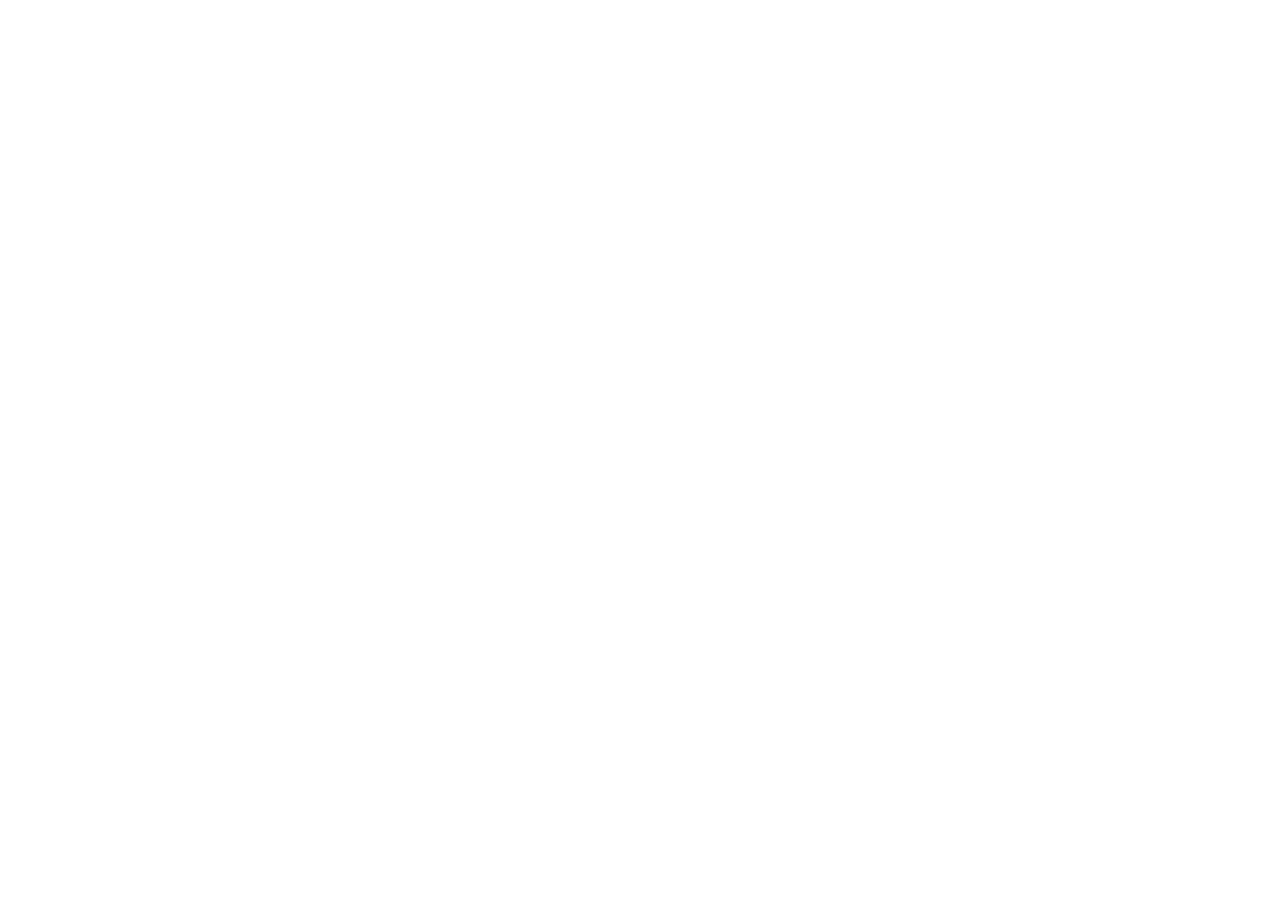
==== singolo1.html @ 40d2c9fa "init: start singolo1 task" ====
<!DOCTYPE html>
<html lang="en">

<head>
    <meta charset="UTF-8">
    <meta name="viewport" content="width=device-width, initial-scale=1.0">
    <title>Singolo1</title>
    <link src="singolo1.css">

</head>


<body>

</body>

</html>
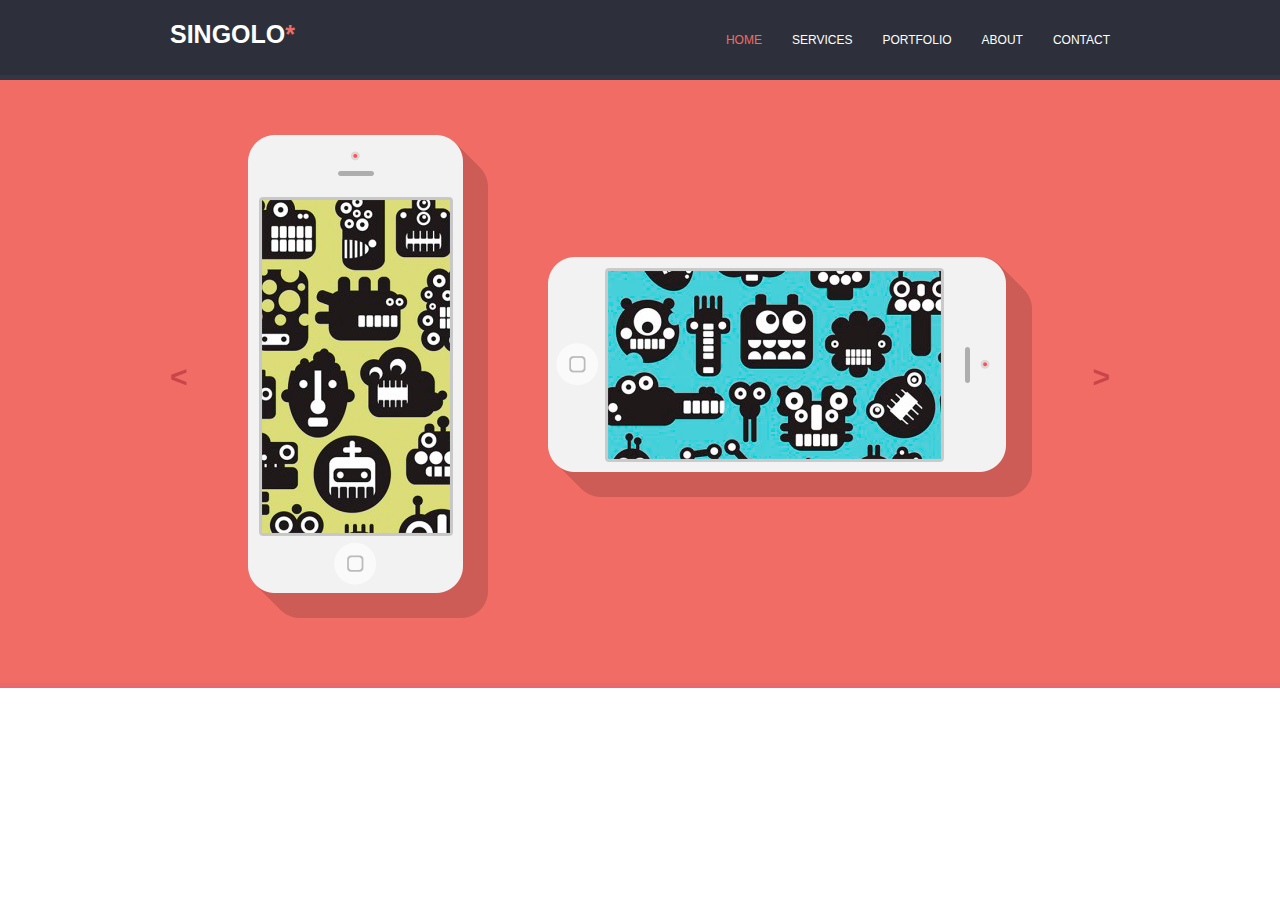
==== commit ce8ea8e2: "feat: header and slider" ====
--- a/singolo1.html
+++ b/singolo1.html
@@ -5,12 +5,48 @@
     <meta charset="UTF-8">
     <meta name="viewport" content="width=device-width, initial-scale=1.0">
     <title>Singolo1</title>
-    <link src="singolo1.css">
-
+    <link rel="stylesheet" href="singolo1.css">
 </head>
 
-
 <body>
+    <header class="header">
+        <div class="container">
+            <div class="row">
+                <h1 class="logo">SINGOLO<span>*</span></h1>
+                <nav class="header-nav">
+                    <ul class="header-nav-list">
+                        <li class="header-nav-item">
+                            <a class="active" href="#">Home</a>
+                        </li>
+                        <li class="header-nav-item">
+                            <a href="#">Services</a>
+                        </li>
+                        <li class="header-nav-item">
+                            <a href="#">Portfolio</a>
+                        </li>
+                        <li class="header-nav-item">
+                            <a href="#">About</a>
+                        </li>
+                        <li class="header-nav-item">
+                            <a href="#">Contact</a>
+                        </li>
+                    </ul>
+                </nav>
+            </div>
+        </div>
+    </header>
+    <main>
+        <section class="top-slider">
+            <div class="container">
+                <div class="slider-wrap">
+                    <button class="button-left button">&#60;</button>
+                    <img class="iPhone-Vertical" src="./assets/images/iPhone-Vertical.png">
+                    <img class="iPhone-Horizontal" src="./assets/images/iPhone-Horizontal.png">
+                    <button class="button-right button">&#62;</button>
+                </div>
+            </div>
+        </section>
+    </main>
 
 </body>
 
--- a/singolo1.css
+++ b/singolo1.css
@@ -0,0 +1,106 @@
+*,
+*:before,
+*:after {
+    margin: 0;
+    padding: 0;
+    box-sizing: border-box;
+}
+
+body {
+    font-family: Lato, sans-serif;
+}
+
+.container {
+    max-width: 1020px;
+    padding: 0 40px;
+    margin: 0 auto;
+}
+
+.row {
+    display: flex;
+    align-items: center;
+    justify-content: space-between;
+}
+
+.header {
+    color: #ffffff;
+    background: #2d303a;
+    border-bottom: 5px solid #323746;
+    height: 80px;
+}
+
+h1.logo {
+    font-size: 25px;
+    display: inline-block;
+    padding-top: 20px;
+}
+
+h1.logo span {
+    color: #f06c64;
+}
+
+nav.header-nav {
+    font-size: 12px;
+    display: inline-block;
+    padding-top: 30px;
+}
+
+ul.header-nav-list {
+    display: flex;
+    text-decoration: none;
+    list-style: none;
+}
+
+li.header-nav-item {
+    text-transform: uppercase;
+}
+
+li.header-nav-item:not(:last-child) {
+    margin-right: 30px;
+}
+
+
+/*
+li.header-nav-item:not(:first-child):before {
+    content: ".";
+}
+*/
+
+li.header-nav-item a {
+    text-decoration: none;
+    color: #ffffff;
+}
+
+li.header-nav-item a.active {
+    color: #f06c64;
+}
+
+li.header-nav-item a:hover,
+li.header-nav-item a:active {
+    color: #f06c64;
+}
+
+.top-slider {
+    background: #f06c64;
+    border-bottom: 5px solid #ea676b;
+    padding: 55px 0 65px;
+}
+
+.slider-wrap {
+    display: flex;
+    align-items: center;
+    justify-content: space-between;
+}
+
+button {
+    font-size: 30px;
+    font-weight: bold;
+    color: #ca4549;
+    background: transparent;
+    border: transparent;
+}
+
+button:hover {
+    color: #000000;
+    cursor: pointer;
+}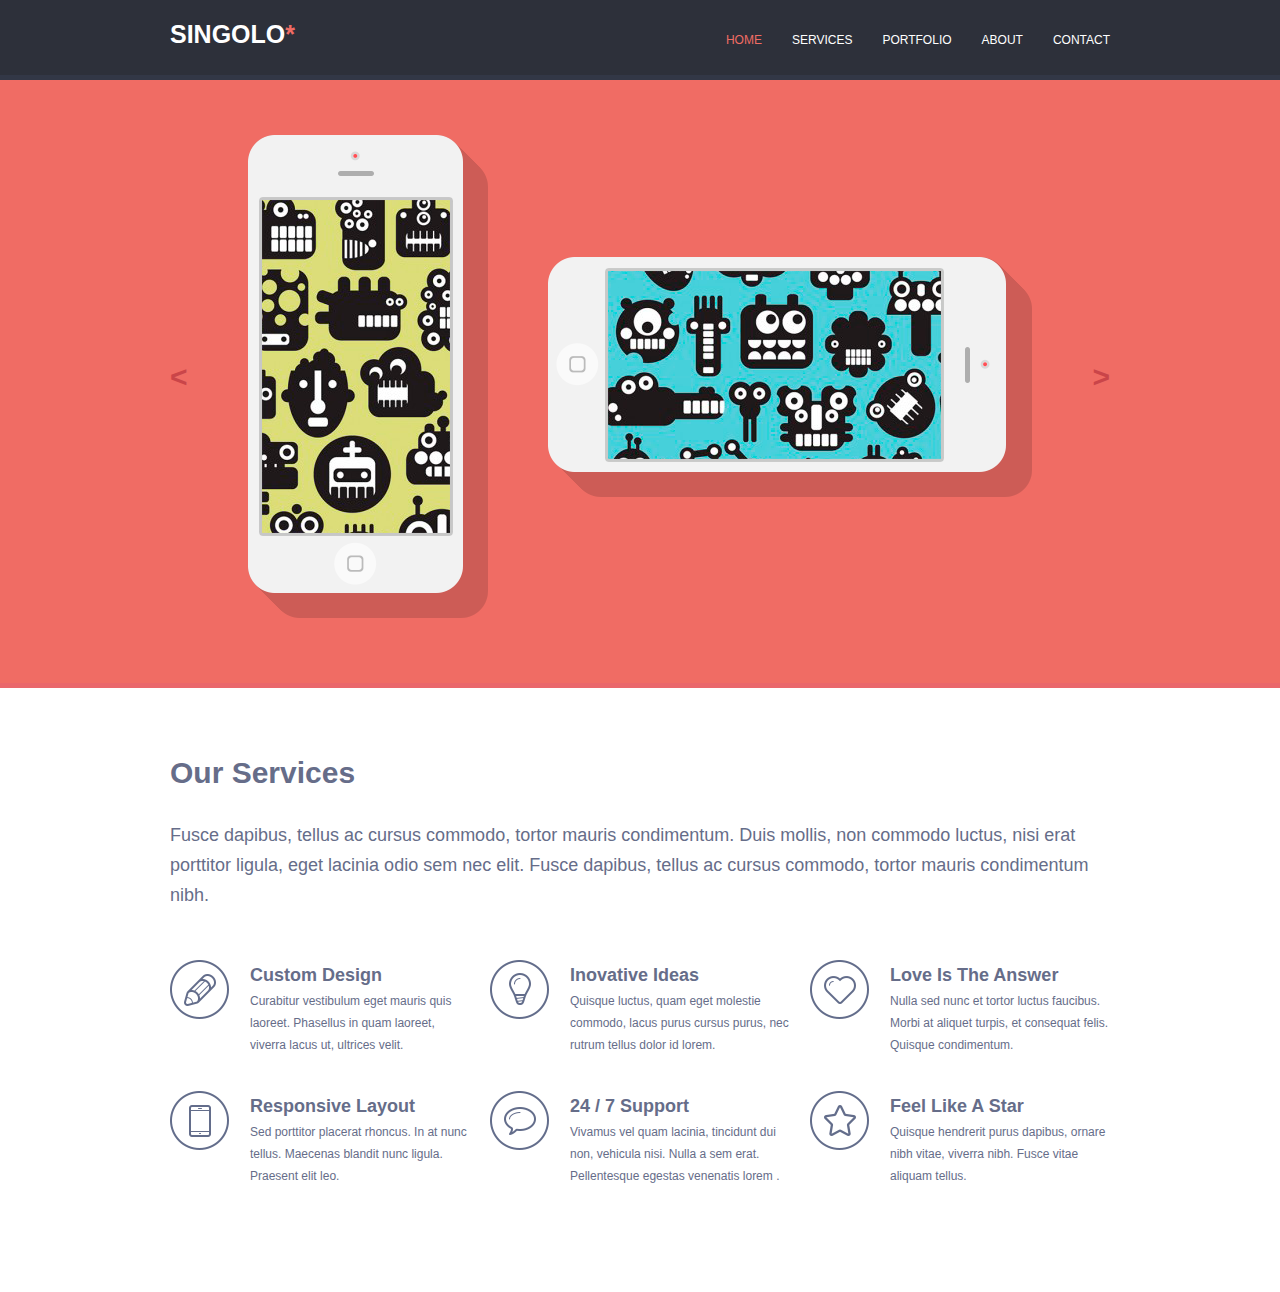
==== commit 1627fc39: "feat: services section" ====
--- a/singolo1.html
+++ b/singolo1.html
@@ -47,6 +47,76 @@
             </div>
         </section>
     </main>
+    <section class="our-services light-section">
+        <div class="container">
+            <div class="row">
+                <div class="services-info">
+                    <h2 class="section-header">Our Services</h2>
+                    <p class="text-big">Fusce dapibus, tellus ac cursus commodo, tortor mauris condimentum. Duis mollis, non commodo luctus, nisi erat porttitor ligula, eget lacinia odio sem nec elit. Fusce dapibus, tellus ac cursus commodo, tortor mauris condimentum nibh.</p>
+                </div>
+            </div>
+            <ul class="services-list">
+                <div class="row">
+                    <li class="service-item">
+                        <div class="service-image">
+                            <img class="service-icon" src="./assets/images/pencil.png">
+                        </div>
+                        <div class="service-item-description">
+                            <h5 class="text-big">Custom Design</h5>
+                            <p class="text-small">Curabitur vestibulum eget mauris quis laoreet. Phasellus in quam laoreet, viverra lacus ut, ultrices velit.</p>
+                        </div>
+                    </li>
+                    <li class="service-item">
+                        <div class="service-image">
+                            <img class="service-icon" src="./assets/images/light.png">
+                        </div>
+                        <div class="service-item-description">
+                            <h5 class="text-big">Inovative Ideas</h5>
+                            <p class="text-small">Quisque luctus, quam eget molestie commodo, lacus purus cursus purus, nec rutrum tellus dolor id lorem.</p>
+                        </div>
+                    </li>
+                    <li class="service-item">
+                        <div class="service-image">
+                            <img class="service-icon" src="./assets/images/heart.png">
+                        </div>
+                        <div class="service-item-description">
+                            <h5 class="text-big">Love Is The Answer</h5>
+                            <p class="text-small">Nulla sed nunc et tortor luctus faucibus. Morbi at aliquet turpis, et consequat felis. Quisque condimentum.</p>
+                        </div>
+                    </li>
+                </div>
+                <div class="row">
+                    <li class="service-item">
+                        <div class="service-image">
+                            <img class="service-icon" src="./assets/images/phone.png">
+                        </div>
+                        <div class="service-item-description">
+                            <h5 class="text-big">Responsive Layout</h5>
+                            <p class="text-small">Sed porttitor placerat rhoncus. In at nunc tellus. Maecenas blandit nunc ligula. Praesent elit leo.</p>
+                        </div>
+                    </li>
+                    <li class="service-item">
+                        <div class="service-image">
+                            <img class="service-icon" src="./assets/images/chat.png">
+                        </div>
+                        <div class="service-item-description">
+                            <h5 class="text-big">24 / 7 Support</h5>
+                            <p class="text-small">Vivamus vel quam lacinia, tincidunt dui non, vehicula nisi. Nulla a sem erat. Pellentesque egestas venenatis lorem .</p>
+                        </div>
+                    </li>
+                    <li class="service-item">
+                        <div class="service-image">
+                            <img class="service-icon" src="./assets/images/star.png">
+                        </div>
+                        <div class="service-item-description">
+                            <h5 class="text-big">Feel Like A Star</h5>
+                            <p class="text-small">Quisque hendrerit purus dapibus, ornare nibh vitae, viverra nibh. Fusce vitae aliquam tellus.</p>
+                        </div>
+                    </li>
+                </div>
+            </ul>
+        </div>
+    </section>
 
 </body>
 
--- a/singolo1.css
+++ b/singolo1.css
@@ -7,7 +7,8 @@
 }
 
 body {
-    font-family: Lato, sans-serif;
+    font-family: 'Lato', sans-serif;
+    color: #666d89;
 }
 
 .container {
@@ -103,4 +104,60 @@
 button:hover {
     color: #000000;
     cursor: pointer;
+}
+
+.section-light {
+    background: #f2f2f2;
+}
+
+.section-dark {
+    background: #2d303a;
+}
+
+.section-red {
+    background: #f06c64;
+    color: #ffffff;
+}
+
+h2.section-header {
+    font-size: 30px;
+    padding-bottom: 30px;
+}
+
+.text-big {
+    font-size: 18px;
+    line-height: 30px;
+}
+
+.text-small {
+    font-size: 12px;
+    line-height: 22px;
+}
+
+.our-services {
+    padding: 68px 0 65px;
+    border-bottom: 5px solid #ffffff;
+}
+
+.services-info {
+    padding-bottom: 50px;
+}
+
+.service-item {
+    width: 300px;
+    position: relative;
+    display: flex;
+    justify-content: space-between;
+    padding-bottom: 35px;
+}
+
+.service-icon {
+    position: absolute;
+    top: 0;
+    left: 0;
+}
+
+.service-item-description {
+    width: 220px;
+    margin-left: 20px;
 }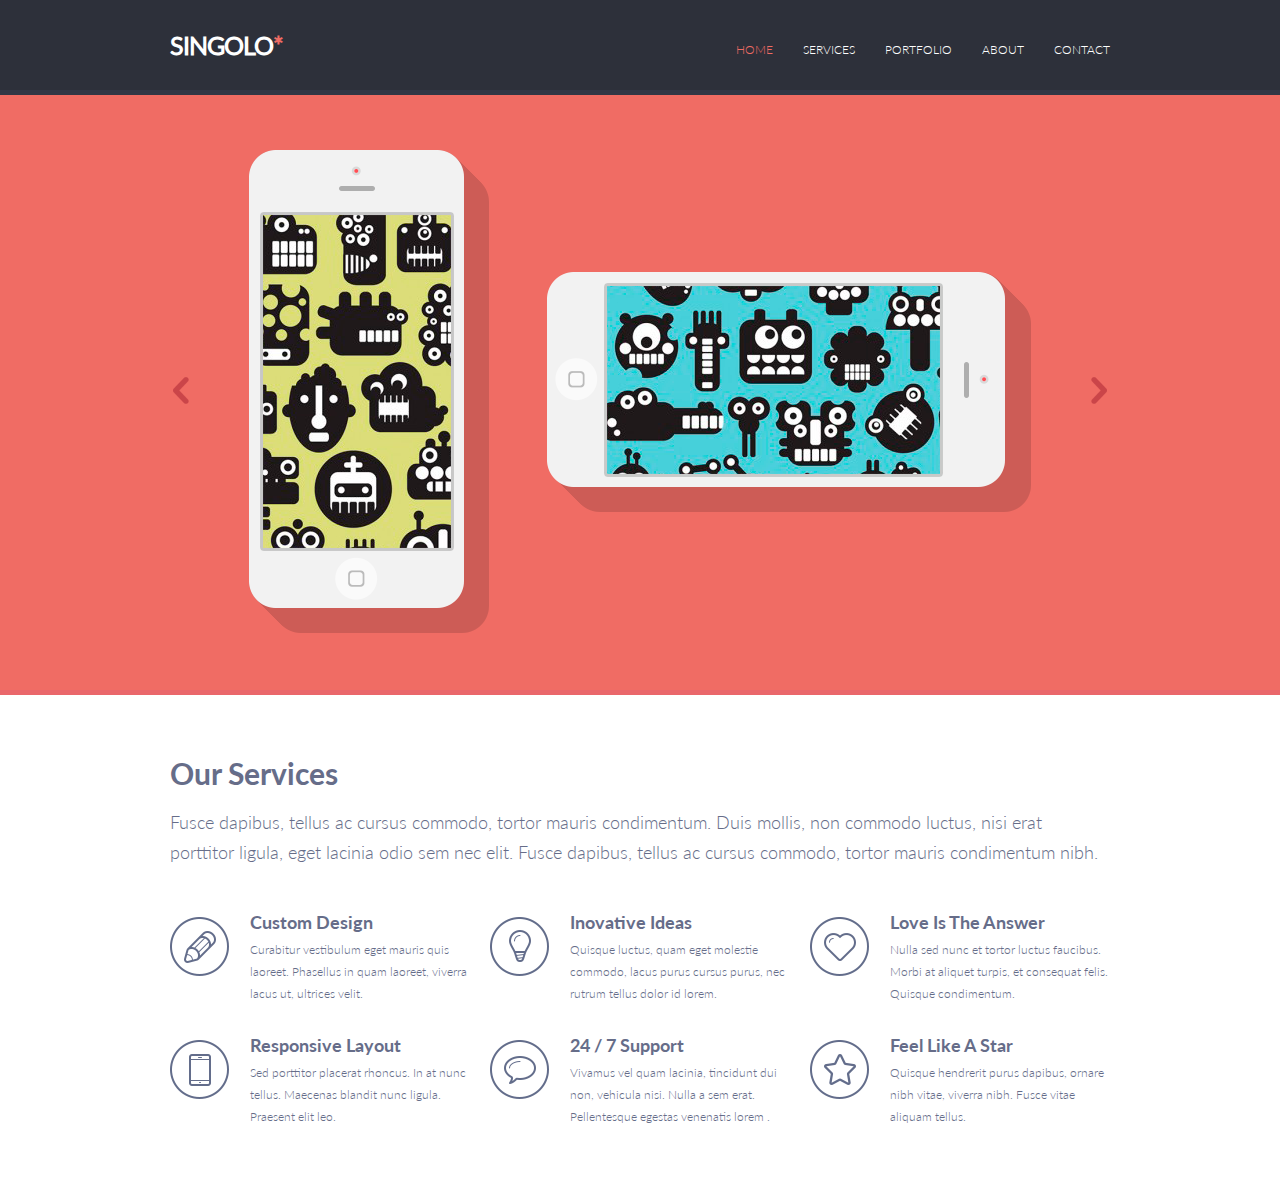
==== commit 59aceb89: "fix: singolo1 header and slider to pixel perfect" ====
--- a/singolo1.html
+++ b/singolo1.html
@@ -39,10 +39,10 @@
         <section class="top-slider">
             <div class="container">
                 <div class="slider-wrap">
-                    <button class="button-left button">&#60;</button>
+                    <a href="#" class="slider-control"><img src="./assets/images/left-arrow.png" alt="slider scroll"></a>
                     <img class="iPhone-Vertical" src="./assets/images/iPhone-Vertical.png">
                     <img class="iPhone-Horizontal" src="./assets/images/iPhone-Horizontal.png">
-                    <button class="button-right button">&#62;</button>
+                    <a href="#" class="slider-control"><img src="./assets/images/right-arrow.png" alt="slider scroll"></a>
                 </div>
             </div>
         </section>
--- a/singolo1.css
+++ b/singolo1.css
@@ -1,3 +1,27 @@
+@font-face {
+    font-family: 'Lato-Black';
+    src: url('./assets/fonts/Lato-Black/Lato-Black.eot');
+    src: url('./assets/fonts/Lato-Black/Lato-Black.eot?iefix') format('eot'), url('./assets/fonts/Lato-Black/Lato-Black.woff') format('woff'), url('./assets/fonts/Lato-Black/Lato-Black.ttf') format('truetype'), url('./assets/fonts/Lato-Black/Lato-Black.svg#Lato-Black') format('svg');
+}
+
+@font-face {
+    font-family: 'Lato-Bold';
+    src: url('./assets/fonts/Lato-Bold/Lato-Bold.eot');
+    src: url('./assets/fonts/Lato-Bold/Lato-Bold.eot?iefix') format('eot'), url('./assets/fonts/Lato-Bold/Lato-Bold.woff') format('woff'), url('./assets/fonts/Lato-Bold/Lato-Bold.ttf') format('truetype'), url('./assets/fonts/Lato-Bold/Lato-Bold.svg#Lato-Bold') format('svg');
+}
+
+@font-face {
+    font-family: 'Lato-Light';
+    src: url('./assets/fonts/Lato-Light/Lato-Light.eot');
+    src: url('./assets/fonts/Lato-Light/Lato-Light.eot?iefix') format('eot'), url('./assets/fonts/Lato-Light/Lato-Light.woff') format('woff'), url('./assets/fonts/Lato-Light/Lato-Light.ttf') format('truetype'), url('./assets/fonts/Lato-Light/Lato-Light.svg#Lato-Light') format('svg');
+}
+
+@font-face {
+    font-family: 'Lato-Regular';
+    src: url('./assets/fonts/Lato-Regular/Lato-Regular.eot');
+    src: url('./assets/fonts/Lato-Regular/Lato-Regular.eot?iefix') format('eot'), url('./assets/fonts/Lato-Regular/Lato-Regular.woff') format('woff'), url('./assets/fonts/Lato-Regular/Lato-Regular.ttf') format('truetype'), url('./assets/fonts/Lato-Regular/Lato-Regular.svg#Lato-Regular') format('svg');
+}
+
 *,
 *:before,
 *:after {
@@ -7,7 +31,7 @@
 }
 
 body {
-    font-family: 'Lato', sans-serif;
+    font-family: 'Lato-Light', sans-serif;
     color: #666d89;
 }
 
@@ -27,13 +51,15 @@
     color: #ffffff;
     background: #2d303a;
     border-bottom: 5px solid #323746;
-    height: 80px;
+    justify-content: center;
+    padding: 30px 0;
 }
 
 h1.logo {
+    font-family: 'Lato-Regular', sans-serif;
     font-size: 25px;
+    letter-spacing: -1px;
     display: inline-block;
-    padding-top: 20px;
 }
 
 h1.logo span {
@@ -43,7 +69,7 @@
 nav.header-nav {
     font-size: 12px;
     display: inline-block;
-    padding-top: 30px;
+    padding-top: 8px;
 }
 
 ul.header-nav-list {
@@ -59,13 +85,6 @@
 li.header-nav-item:not(:last-child) {
     margin-right: 30px;
 }
-
-
-/*
-li.header-nav-item:not(:first-child):before {
-    content: ".";
-}
-*/
 
 li.header-nav-item a {
     text-decoration: none;
@@ -84,7 +103,7 @@
 .top-slider {
     background: #f06c64;
     border-bottom: 5px solid #ea676b;
-    padding: 55px 0 65px;
+    padding: 55px 0 57px;
 }
 
 .slider-wrap {
@@ -93,16 +112,15 @@
     justify-content: space-between;
 }
 
-button {
-    font-size: 30px;
-    font-weight: bold;
-    color: #ca4549;
+a.slider-control {
+    padding: 3px;
     background: transparent;
-    border: transparent;
 }
 
-button:hover {
-    color: #000000;
+a.slider-control:hover {
+    background-color: rgba(0, 0, 0, 0.15);
+    padding: 3px;
+    border-radius: 3px;
     cursor: pointer;
 }
 
@@ -120,8 +138,9 @@
 }
 
 h2.section-header {
+    font-family: 'Lato-Bold', sans-serif;
     font-size: 30px;
-    padding-bottom: 30px;
+    margin-bottom: 16px;
 }
 
 .text-big {
@@ -135,7 +154,7 @@
 }
 
 .our-services {
-    padding: 68px 0 65px;
+    padding: 60px 0 25px;
     border-bottom: 5px solid #ffffff;
 }
 
@@ -160,4 +179,10 @@
 .service-item-description {
     width: 220px;
     margin-left: 20px;
+}
+
+.service-item-description h5 {
+    margin-top: -10px;
+    margin-bottom: 2px;
+    font-family: 'Lato-Bold', sans-serif;
 }